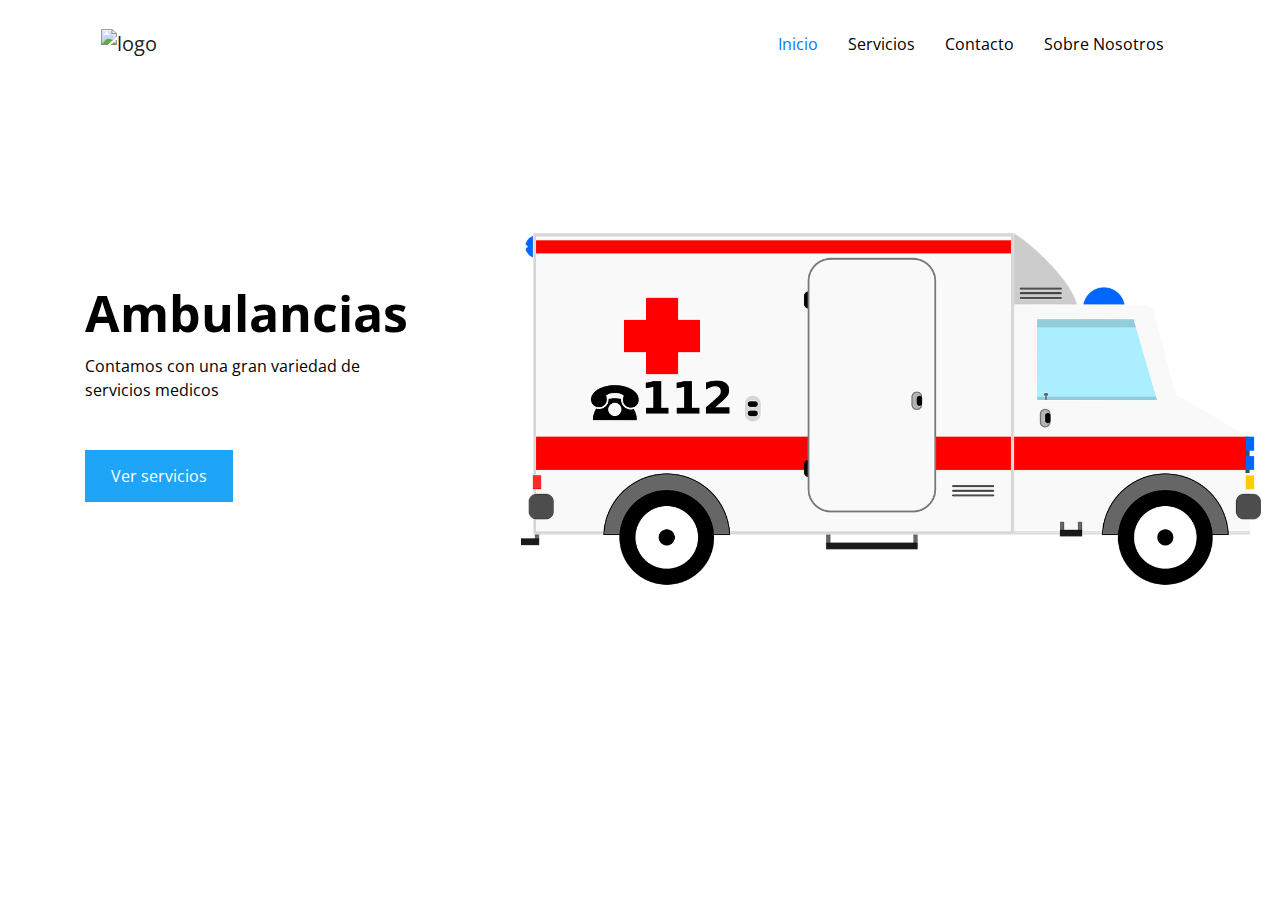
==== index.html @ 0d2fc86f "The project has been started" ====
<!doctype html>
<html lang="es">

<head>
    <!-- Required meta tags -->
    <meta charset="utf-8">
    <meta name="viewport" content="width=device-width, initial-scale=1, shrink-to-fit=no">

    <!-- Bootstrap CSS -->
    <link rel="stylesheet" href="https://cdn.jsdelivr.net/npm/bootstrap@4.0.0/dist/css/bootstrap.min.css"
        integrity="sha384-Gn5384xqQ1aoWXA+058RXPxPg6fy4IWvTNh0E263XmFcJlSAwiGgFAW/dAiS6JXm" crossorigin="anonymous">

    <link rel="stylesheet" href="css/style.css">
    <title>Medical Answer</title>


</head>

<body>
    
    <div class="container">
        <header class="head my-3">
            <nav class="navbar navbar-expand-lg navbar-light head__custom-nav">
                <a href="#" class="navbar-brand d-flex aling-items-center">
                    <img src="" alt="logo">
                </a>
                <button class="navbar-toggler" type="button" data-toggle="collapse" data-target="#navbarNav">
                    <span><img src="assets/images/menu.png" alt="Icono toggle"></span>
                </button>

                <div class="collapse navbar-collapse justify-content-end" id="navbarNav">
                    <ul class="navbar-nav">
                        <li class="nav-item">
                            <a href="#" class="nav-link text-primary">Inicio</a>
                        </li>
                        <li class="nav-item">
                            <a href="#" class="nav-link">Servicios</a>
                        </li>
                        <li class="nav-item">
                            <a href="#" class="nav-link">Contacto</a>
                        </li>
                        <li class="nav-item">
                            <a href="#" class="nav-link">Sobre Nosotros</a>
                        </li>
                    </ul>
                </div>
            </nav>
        </header>

        <div class="row custom-section d-flex aling-items-center">
            <div class="col-12 col-lg-4">
                <h2>Ambulancias</h2>
                <p>Contamos con una gran variedad de servicios medicos</p>
                <a href="#">Ver servicios</a>
            </div>
            <div class="col-12 col-lg-8">
                <img src="./assets/images/ambulance.png" alt="Banner">
            </div>
        </div>
    </div>


    <!-- Optional JavaScript -->
    <!-- jQuery first, then Popper.js, then Bootstrap JS -->
    <script src="https://code.jquery.com/jquery-3.2.1.slim.min.js"
        integrity="sha384-KJ3o2DKtIkvYIK3UENzmM7KCkRr/rE9/Qpg6aAZGJwFDMVNA/GpGFF93hXpG5KkN"
        crossorigin="anonymous"></script>
    <script src="https://cdn.jsdelivr.net/npm/popper.js@1.12.9/dist/umd/popper.min.js"
        integrity="sha384-ApNbgh9B+Y1QKtv3Rn7W3mgPxhU9K/ScQsAP7hUibX39j7fakFPskvXusvfa0b4Q"
        crossorigin="anonymous"></script>
    <script src="https://cdn.jsdelivr.net/npm/bootstrap@4.0.0/dist/js/bootstrap.min.js"
        integrity="sha384-JZR6Spejh4U02d8jOt6vLEHfe/JQGiRRSQQxSfFWpi1MquVdAyjUar5+76PVCmYl"
        crossorigin="anonymous"></script>
</body>

</html>
---- css/style.css ----
@import url("https://fonts.googleapis.com/css2?family=Open+Sans:ital,wght@0,300;0,400;0,600;1,300&display=swap");
body {
  font-family: 'Open Sans', sans-serif; }

.head__custom-nav .navbar-branf img {
  width: 18px;
  height: 18px; }
.head__custom-nav .navbar-branf span {
  font-weight: 600;
  font-size: 22px;
  margin-left: 10px; }
.head__custom-nav button {
  padding: 0; }
  .head__custom-nav button span img {
    width: 45px; }
.head__custom-nav #navbarNav .navbar-nav .nav-item .nav-link {
  color: #000;
  font-weight: 400;
  padding: 8px 15px;
  white-space: nowrap;
  transition: 0.5s cubic-bezier(0.785, 0.135, 0.15, 0.86); }
  .head__custom-nav #navbarNav .navbar-nav .nav-item .nav-link:hover {
    color: lightgreen; }

.custom-section {
  width: inherit;
  padding: 40px 0; }
  @media screen and (width: 991.98px) {
    .custom-section {
      flex-direction: column-reverse; } }
  .custom-section .col-lg-4 {
    margin-top: 10rem; }
    .custom-section .col-lg-4 h2 {
      font-weight: 700;
      font-size: 50px;
      color: #000;
      margin-bottom: 0;
      line-height: 1;
      white-space: nowrap; }
    .custom-section .col-lg-4 p {
      color: #000;
      margin-top: 1rem; }
    .custom-section .col-lg-4 a {
      display: inline-block;
      padding: 13px 25px;
      color: #ffff;
      background-color: #1ea5f7;
      border: 1px solid transparent;
      margin-top: 2rem;
      text-decoration: none;
      transition: 0.5s cubic-bezier(0.785, 0.135, 0.15, 0.86); }
      .custom-section .col-lg-4 a:hover {
        color: #1ea5f7;
        background-color: #ffff;
        border: 1px solid #1ea5f7; }

.col-lg-8 {
  margin-top: 10rem; }
  .col-lg-8 img {
    width: 100%;
    position: absolute;
    top: -4rem;
    right: -11%; }
    @media screen and (max-width: 991.98px) {
      .col-lg-8 img {
        width: 100%;
        position: relative;
        top: 0;
        right: 0; } }

/*# sourceMappingURL=style.css.map */
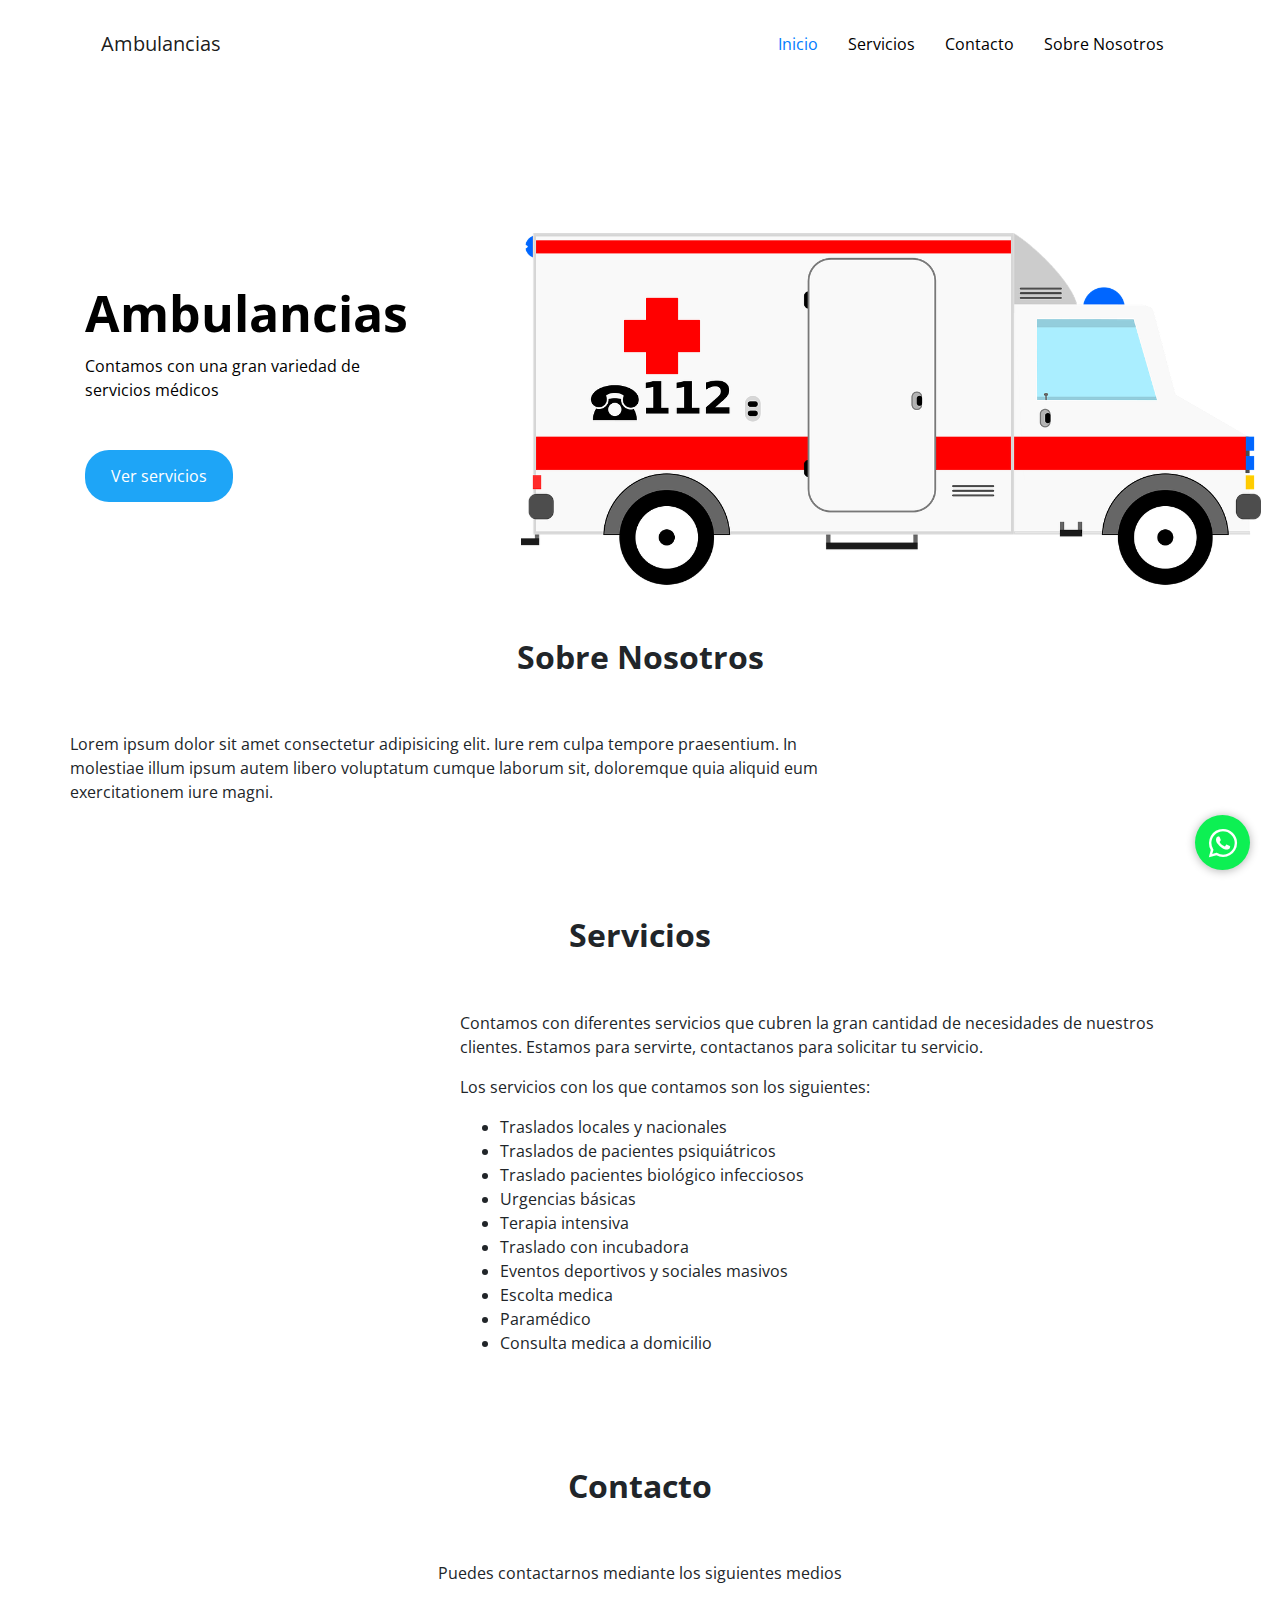
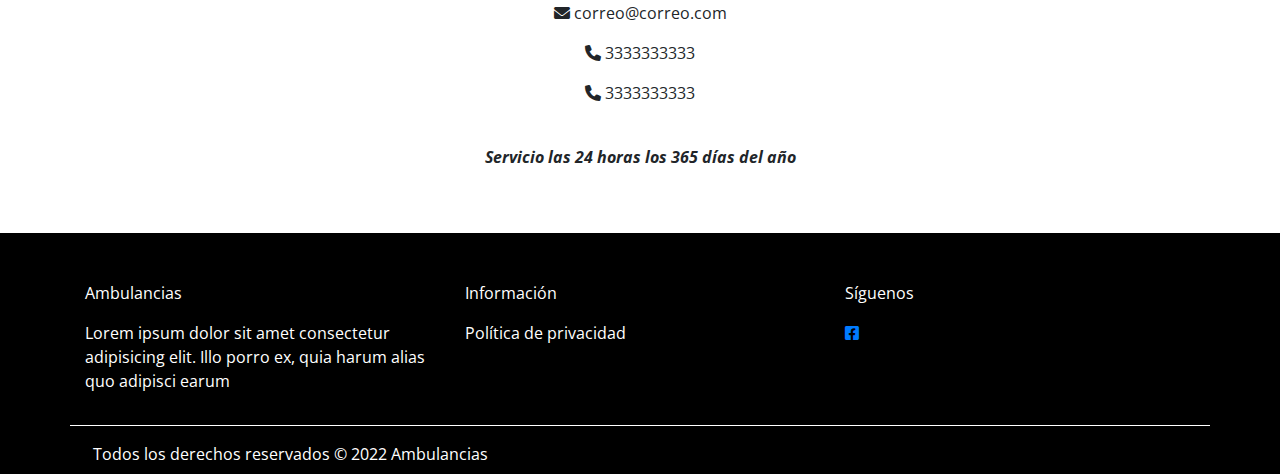
==== commit 227e2e4e: "The design has been finished but is not responsive yet" ====
--- a/index.html
+++ b/index.html
@@ -10,19 +10,28 @@
     <link rel="stylesheet" href="https://cdn.jsdelivr.net/npm/bootstrap@4.0.0/dist/css/bootstrap.min.css"
         integrity="sha384-Gn5384xqQ1aoWXA+058RXPxPg6fy4IWvTNh0E263XmFcJlSAwiGgFAW/dAiS6JXm" crossorigin="anonymous">
 
+    <!-- Fontawesome -->
+
+    <link rel="stylesheet" href="https://cdnjs.cloudflare.com/ajax/libs/font-awesome/6.0.0/css/all.min.css">
+
     <link rel="stylesheet" href="css/style.css">
-    <title>Medical Answer</title>
+    <title>Ambulancias</title>
 
 
 </head>
 
 <body>
-    
-    <div class="container">
+
+    <a href="https://api.whatsapp.com/send?phone=thenumberhere" class="btn-wsp" target="_blank">
+        <i class="fa-brands fa-whatsapp"></i>
+    </a>
+
+    <div class="container" id="home">
         <header class="head my-3">
             <nav class="navbar navbar-expand-lg navbar-light head__custom-nav">
                 <a href="#" class="navbar-brand d-flex aling-items-center">
-                    <img src="" alt="logo">
+                    Ambulancias
+                    <!-- <img src="#" alt="logo"> -->
                 </a>
                 <button class="navbar-toggler" type="button" data-toggle="collapse" data-target="#navbarNav">
                     <span><img src="assets/images/menu.png" alt="Icono toggle"></span>
@@ -31,16 +40,16 @@
                 <div class="collapse navbar-collapse justify-content-end" id="navbarNav">
                     <ul class="navbar-nav">
                         <li class="nav-item">
-                            <a href="#" class="nav-link text-primary">Inicio</a>
+                            <a href="#home" class="nav-link text-primary">Inicio</a>
                         </li>
                         <li class="nav-item">
-                            <a href="#" class="nav-link">Servicios</a>
+                            <a href="#services" class="nav-link">Servicios</a>
                         </li>
                         <li class="nav-item">
-                            <a href="#" class="nav-link">Contacto</a>
+                            <a href="#contact" class="nav-link">Contacto</a>
                         </li>
                         <li class="nav-item">
-                            <a href="#" class="nav-link">Sobre Nosotros</a>
+                            <a href="#about-us" class="nav-link">Sobre Nosotros</a>
                         </li>
                     </ul>
                 </div>
@@ -50,15 +59,114 @@
         <div class="row custom-section d-flex aling-items-center">
             <div class="col-12 col-lg-4">
                 <h2>Ambulancias</h2>
-                <p>Contamos con una gran variedad de servicios medicos</p>
-                <a href="#">Ver servicios</a>
+                <p>Contamos con una gran variedad de servicios médicos</p>
+                <a href="#services">Ver servicios</a>
             </div>
             <div class="col-12 col-lg-8">
                 <img src="./assets/images/ambulance.png" alt="Banner">
             </div>
         </div>
+
+        <div class="row justify-content-center aling-items-center" id="about-us">
+            <h2>Sobre Nosotros</h2>
+            <div class="row mt-5">
+                <div class="col-8">
+                    <p>Lorem ipsum dolor sit amet consectetur adipisicing elit. Iure rem culpa tempore praesentium. In
+                        molestiae illum ipsum autem libero voluptatum cumque laborum sit, doloremque quia aliquid eum
+                        exercitationem iure magni.</p>
+                </div>
+                <div class="col-4">
+                    <img id="image-about-us"
+                        src="https://cdn.pixabay.com/photo/2015/10/25/08/24/ambulance-1005433_960_720.jpg" alt="">
+                </div>
+            </div>
+
+        </div>
+
+        <div class="row justify-content-center aling-items-center" id="services">
+            <h2>Servicios</h2>
+            <div class="row mt-5">
+                <div class="col-4">
+                    <img id="image-about-us"
+                        src="https://cdn.pixabay.com/photo/2018/03/27/18/44/ambulance-3266960_960_720.jpg" alt="">
+                </div>
+                <div class="col-8">
+                    <p>
+                        Contamos con diferentes servicios que cubren la gran cantidad de necesidades de nuestros
+                        clientes.
+                        Estamos para servirte, contactanos para solicitar tu servicio.
+                    </p>
+                    <p>Los servicios con los que contamos son los siguientes:</p>
+                    <ul>
+                        <li>Traslados locales y nacionales</li>
+                        <li>Traslados de pacientes psiquiátricos</li>
+                        <li>Traslado pacientes biológico infecciosos</li>
+                        <li>Urgencias básicas</li>
+                        <li>Terapia intensiva</li>
+                        <li>Traslado con incubadora</li>
+                        <li>Eventos deportivos y sociales masivos</li>
+                        <li>Escolta medica</li>
+                        <li>Paramédico</li>
+                        <li>Consulta medica a domicilio</li>
+
+                    </ul>
+                </div>
+            </div>
+        </div>
+
+        <div class="row justify-content-center aling-items-center mb-5" id="contact">
+            <h2>Contacto</h2>
+            <div class="col-12 text-center mt-5">
+                <p>Puedes contactarnos mediante los siguientes medios</p>
+                <div class="mb-3">
+                    <i class="fa-solid fa-envelope"></i>
+                    <span>correo@correo.com</span>
+                </div>
+                <div class="mb-3">
+                    <i class="fa-solid fa-phone"></i>
+                    <span>3333333333</span>
+                </div>
+                <div class="mb-3">
+                    <i class="fa-solid fa-phone"></i>
+                    <span>3333333333</span>
+                </div>
+            </div>
+            <p class="mt-4" id="info-sch">Servicio las 24 horas los 365 días del año</p>
+        </div>
     </div>
 
+    <footer>
+        <div class="container">
+            <div class="row pt-5">
+                <div class="col-4 text-white">
+                    <p>Ambulancias</p>
+                    <p>Lorem ipsum dolor sit amet consectetur adipisicing elit. Illo porro ex, quia harum alias quo
+                        adipisci earum</p>
+                </div>
+                <div class="col-4 text-white">
+                    <p>Información</p>
+                    <div>
+                        <a href="./politica-de-privacidad.html" class="text-white">
+                            Política de privacidad
+                        </a>
+                    </div>
+                </div>
+                <div class="col-4 text-white">
+                    <p>Síguenos</p>
+                    <div>
+                        <a href="#">
+                            <i class="fa-brands fa-facebook-square"></i>
+                        </a>
+                    </div>
+                </div>
+            </div>
+            <div class="row text-white p-2 mt-3 pt-3" id="copy">
+                <div class="col-12">
+                    <span>Todos los derechos reservados &copy; 2022 Ambulancias</span>
+                </div>
+            </div>
+        </div>
+    </footer>
 
     <!-- Optional JavaScript -->
     <!-- jQuery first, then Popper.js, then Bootstrap JS -->
--- a/css/style.css
+++ b/css/style.css
@@ -1,6 +1,30 @@
-@import url("https://fonts.googleapis.com/css2?family=Open+Sans:ital,wght@0,300;0,400;0,600;1,300&display=swap");
+@import url("https://fonts.googleapis.com/css2?family=Open+Sans:ital,wght@0,300;0,400;0,600;0,700;1,300&display=swap");
+html {
+  scroll-behavior: smooth; }
+
 body {
   font-family: 'Open Sans', sans-serif; }
+
+.btn-wsp {
+  position: fixed;
+  width: 55px;
+  height: 55px;
+  line-height: 55px;
+  bottom: 30px;
+  right: 30px;
+  background-color: #0DF053;
+  color: #FFFF;
+  border-radius: 50px;
+  text-align: center;
+  font-size: 2rem;
+  box-shadow: 0px 1px 10px rgba(0, 0, 0, 0.3);
+  z-index: 100;
+  transition: 0.5s cubic-bezier(0.785, 0.135, 0.15, 0.86); }
+  .btn-wsp:hover {
+    text-decoration: none;
+    color: #0DF053;
+    background-color: #FFFF;
+    transition: 0.5s cubic-bezier(0.785, 0.135, 0.15, 0.86); }
 
 .head__custom-nav .navbar-branf img {
   width: 18px;
@@ -20,7 +44,7 @@
   white-space: nowrap;
   transition: 0.5s cubic-bezier(0.785, 0.135, 0.15, 0.86); }
   .head__custom-nav #navbarNav .navbar-nav .nav-item .nav-link:hover {
-    color: lightgreen; }
+    opacity: .9; }
 
 .custom-section {
   width: inherit;
@@ -46,6 +70,7 @@
       color: #ffff;
       background-color: #1ea5f7;
       border: 1px solid transparent;
+      border-radius: 1.5rem;
       margin-top: 2rem;
       text-decoration: none;
       transition: 0.5s cubic-bezier(0.785, 0.135, 0.15, 0.86); }
@@ -68,4 +93,27 @@
         top: 0;
         right: 0; } }
 
+#about-us,
+#services,
+#contact {
+  margin-top: 6rem; }
+  #about-us h2,
+  #services h2,
+  #contact h2 {
+    font-weight: bold; }
+
+#image-about-us {
+  max-width: 100%;
+  border-radius: 15px; }
+
+#info-sch {
+  font-weight: 700;
+  font-style: italic; }
+
+footer {
+  background-color: #000; }
+
+#copy {
+  border-top: 1px solid #FFF; }
+
 /*# sourceMappingURL=style.css.map */
